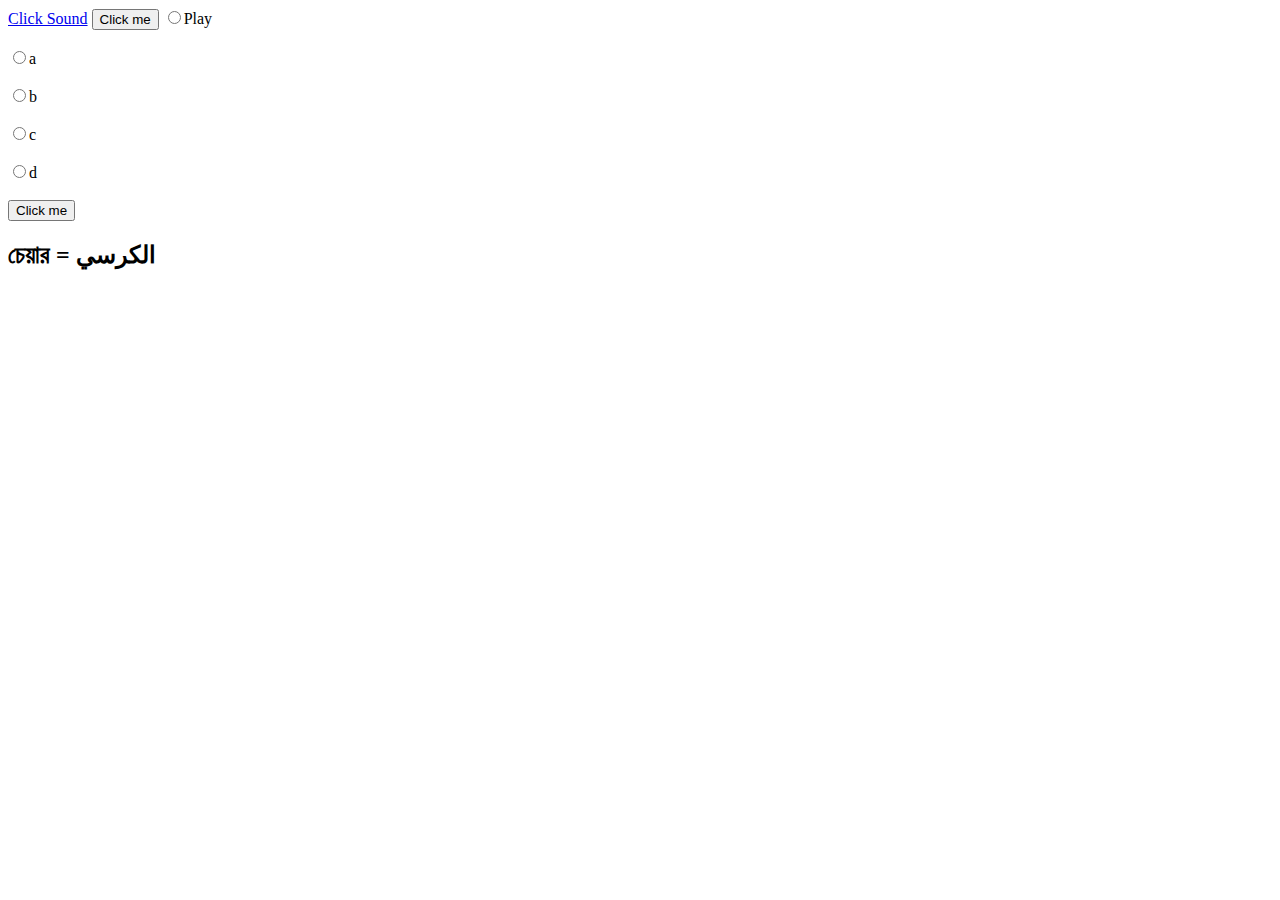
==== TextOnSound.html @ e66e7c9b "filesadd" ====
<!DOCTYPE html>
<html>
<head>
    <title>Play Sound on Click</title>
</head>
<body>
    <a href="https://mixkit.co/free-sound-effects/click/" target="_blank">Click Sound</a>
    <button onclick="playSound()">Click me</button>
   <input type="radio" onclick="playSound()">Play <br><br>
   <input type="radio" onclick="playSound()">a <br><br>
   <input type="radio" onclick="playSound()">b <br><br>
   <input type="radio" onclick="playSound()">c <br><br>
   <input type="radio" onclick="playSound()">d <br><br>
   <button onclick="plaSound()">Click me</button>
     <h2 onclick="mySound()">চেয়ার = الكرسي</h2>
   

    <script>
        function playSound() {
            var audio = new Audio('click.wav');
            audio.play();
        }
    </script>
     
 
     <script>
         function plaSound() {
             var audio = new Audio('sharik.mp3');
             audio.play();
         }
     </script>
     <script>
         function mySound() {
             var audio = new Audio('ddd.mp3');
             audio.play();
         }
     </script>
</body>
</html>
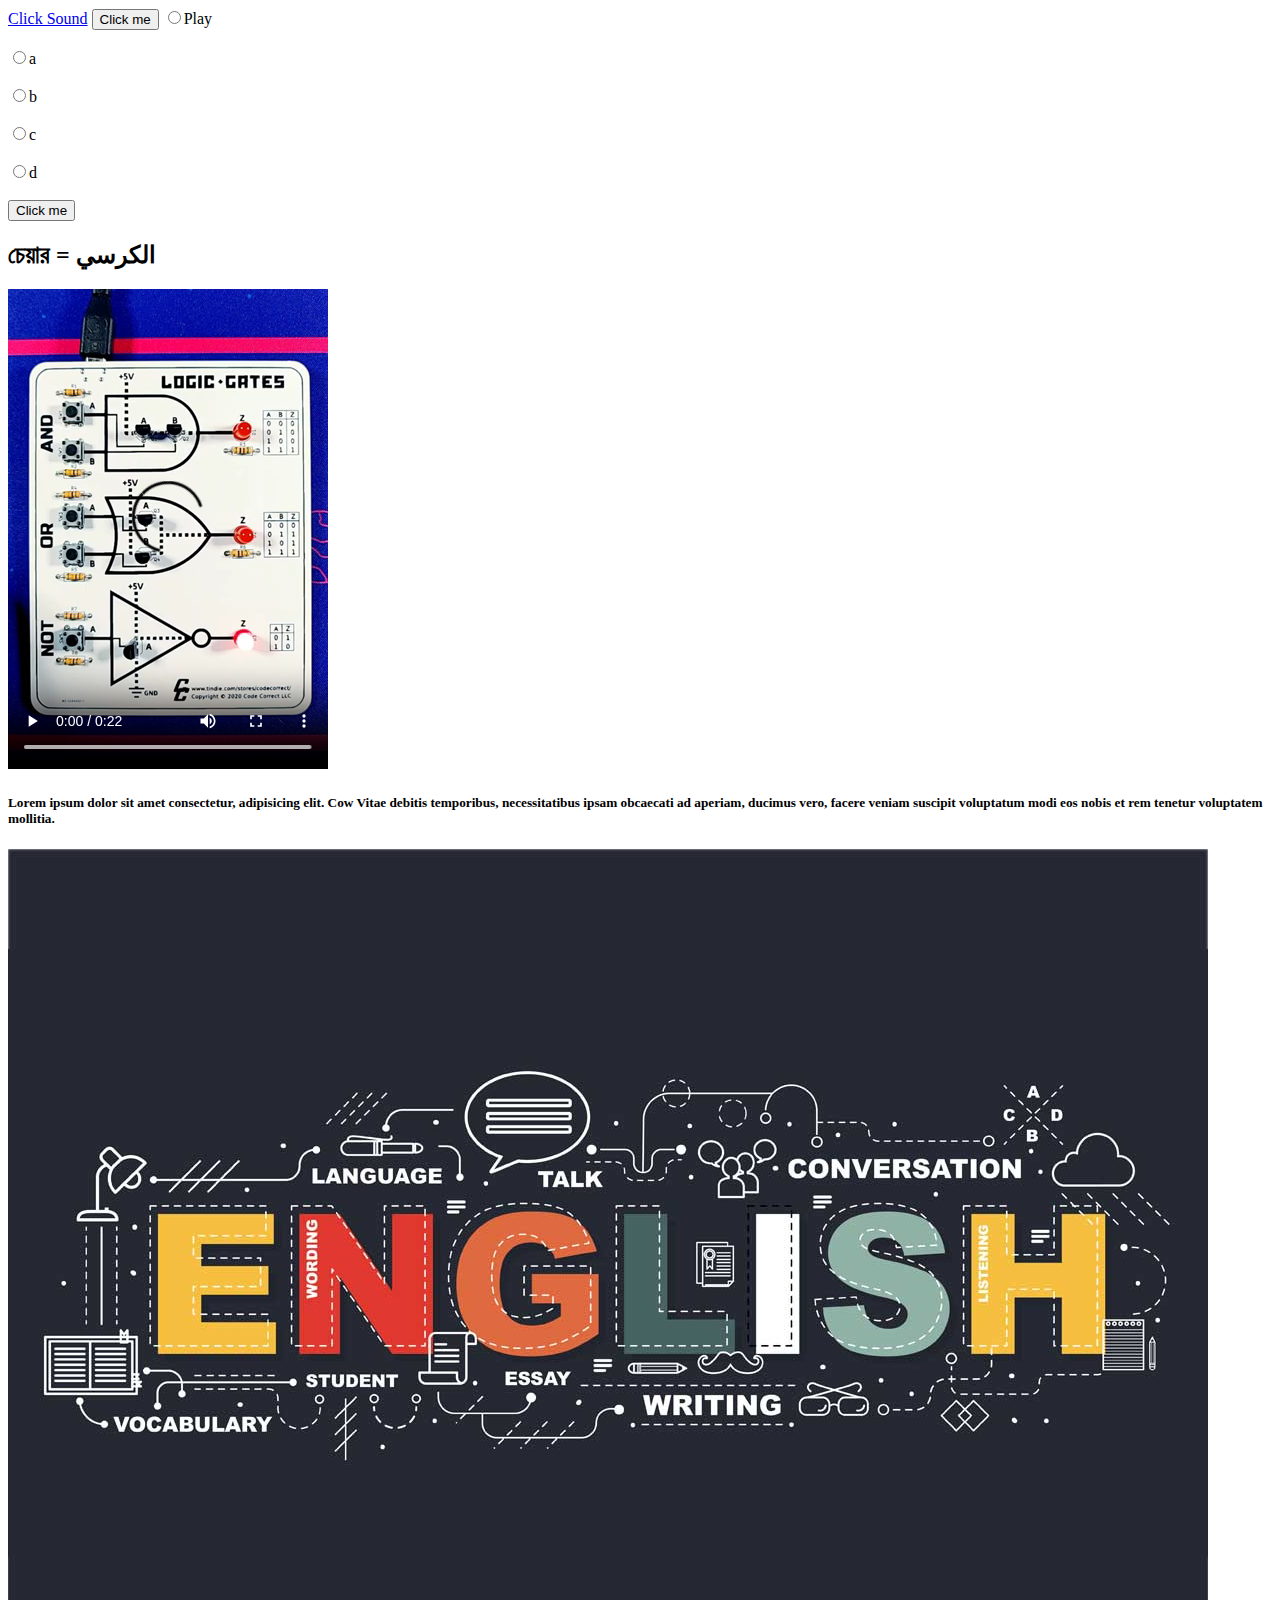
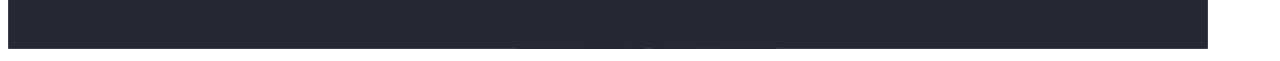
==== commit 600a8f02: "filesadd" ====
--- a/TextOnSound.html
+++ b/TextOnSound.html
@@ -6,13 +6,20 @@
 <body>
     <a href="https://mixkit.co/free-sound-effects/click/" target="_blank">Click Sound</a>
     <button onclick="playSound()">Click me</button>
-   <input type="radio" onclick="playSound()">Play <br><br>
-   <input type="radio" onclick="playSound()">a <br><br>
-   <input type="radio" onclick="playSound()">b <br><br>
-   <input type="radio" onclick="playSound()">c <br><br>
-   <input type="radio" onclick="playSound()">d <br><br>
+   <input type="radio" onclick="playSound()">Play<br><br>
+   <input type="radio" onclick="playSound()">a   <br><br>
+   <input type="radio" onclick="playSound()">b   <br><br>
+   <input type="radio" onclick="playSound()">c   <br><br>
+   <input type="radio" onclick="playSound()">d   <br><br>
    <button onclick="plaSound()">Click me</button>
      <h2 onclick="mySound()">চেয়ার = الكرسي</h2>
+     <video src="Logicgates.mp4" controls onclick="playSound()"></video>
+
+
+     <h5>Lorem ipsum dolor sit amet consectetur, adipisicing elit. <span onclick="plaSound()">Cow</span> Vitae debitis temporibus, necessitatibus ipsam obcaecati ad aperiam, ducimus vero, facere veniam suscipit voluptatum modi eos nobis et rem tenetur voluptatem mollitia.</h5>
+
+     <img src="eng.jpg" onclick="playSound()" alt="">
+    
    
 
     <script>
